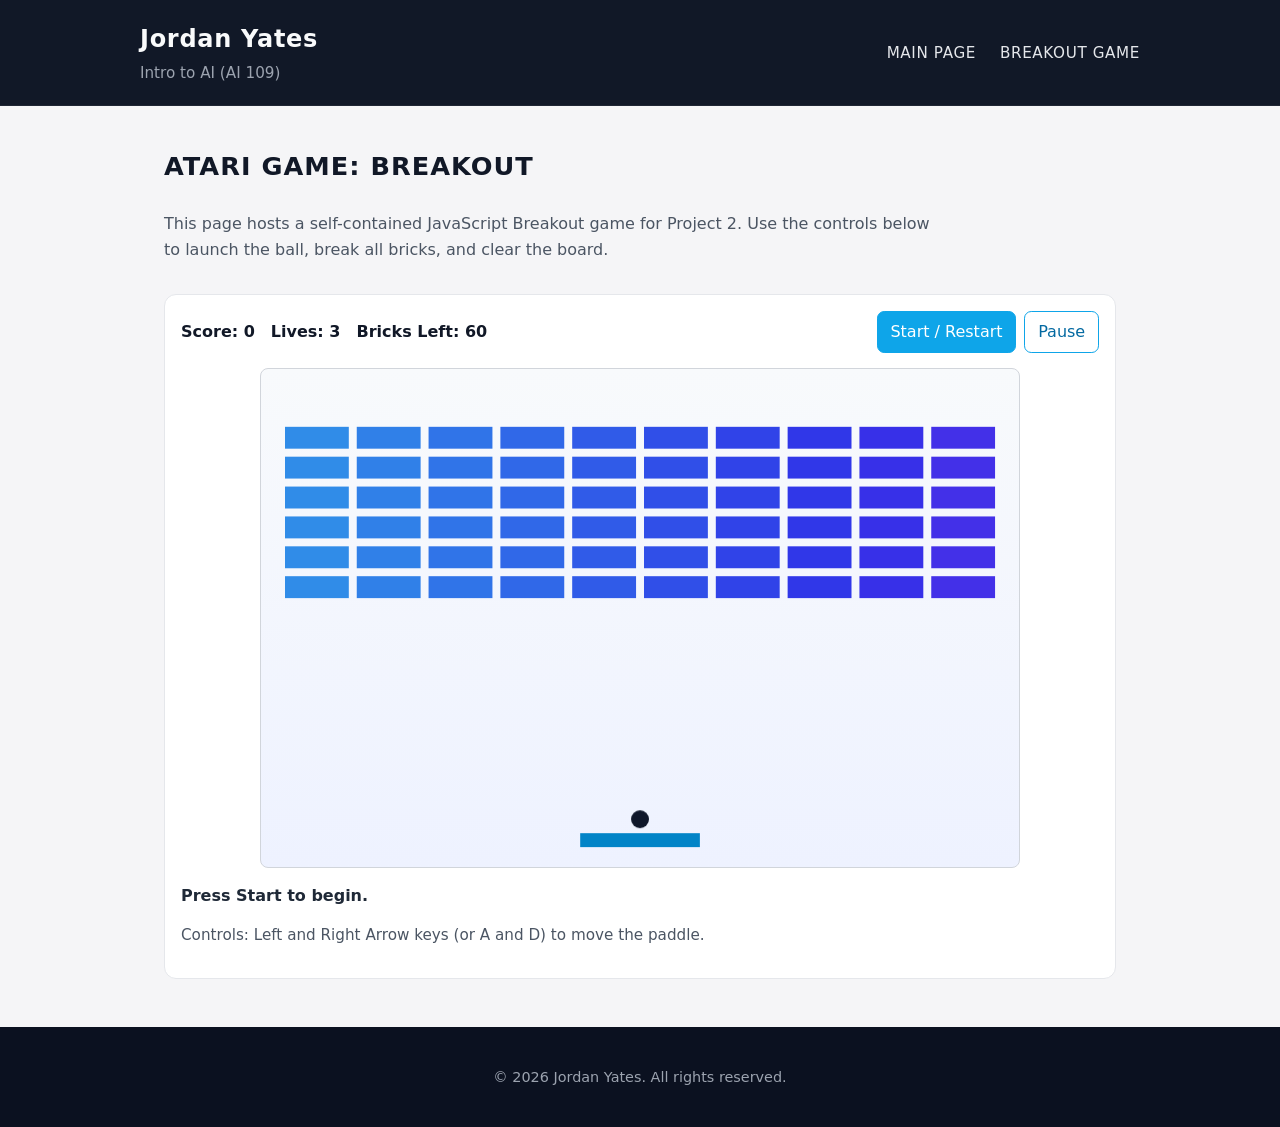
==== breakout.html @ 45056535 "Refactor Breakout Game section in index.html and style.css - Improved layout and styling for the Bre" ====
<!DOCTYPE html>
<html lang="en">
<head>
  <meta charset="UTF-8">
  <title>Jordan Yates | Breakout Game</title>
  <meta name="viewport" content="width=device-width, initial-scale=1.0">
  <meta name="description" content="Project 2 interactive Atari-style Breakout game by Jordan Yates.">
  <link rel="stylesheet" href="style.css">
</head>
<body>
  <header class="site-header">
    <div class="container header-inner">
      <div class="brand">
        <h1 class="site-title">Jordan Yates</h1>
        <p class="site-subtitle">Intro to AI (AI 109)</p>
      </div>
      <nav class="site-nav" aria-label="Main navigation">
        <ul class="nav-list">
          <li><a href="index.html">Main Page</a></li>
          <li><a href="breakout.html">Breakout Game</a></li>
        </ul>
      </nav>
    </div>
  </header>

  <main>
    <section class="page-hero">
      <div class="container">
        <h2 class="section-title">Atari Game: Breakout</h2>
        <p class="page-lead">
          This page hosts a self-contained JavaScript Breakout game for Project 2. Use the controls below
          to launch the ball, break all bricks, and clear the board.
        </p>
      </div>
    </section>

    <section class="section section-game">
      <div class="container">
        <div class="game-shell">
          <div class="game-hud">
            <div class="hud-stats" aria-live="polite">
              <span>Score: <strong id="scoreValue">0</strong></span>
              <span>Lives: <strong id="livesValue">3</strong></span>
              <span>Bricks Left: <strong id="bricksValue">0</strong></span>
            </div>
            <div class="game-controls">
              <button id="startBtn" class="btn" type="button">Start / Restart</button>
              <button id="pauseBtn" class="btn btn-secondary" type="button">Pause</button>
            </div>
          </div>

          <div class="game-stage">
            <canvas id="gameCanvas" width="760" height="500" aria-label="Breakout game canvas"></canvas>
          </div>
          <p id="gameMessage" class="game-message">Press Start to begin.</p>
          <p class="game-help">Controls: Left and Right Arrow keys (or A and D) to move the paddle.</p>
        </div>
      </div>
    </section>
  </main>

  <footer class="site-footer">
    <div class="container footer-inner">
      <p>&copy; 2026 Jordan Yates. All rights reserved.</p>
    </div>
  </footer>

  <script src="breakout.js" defer></script>
</body>
</html>
---- style.css ----
/* Base styles */

*,
*::before,
*::after {
  box-sizing: border-box;
}

html {
  scroll-behavior: smooth;
}

body {
  margin: 0;
  font-family: -apple-system, BlinkMacSystemFont, "Segoe UI", system-ui, sans-serif;
  background-color: #f5f5f7;
  color: #222222;
  line-height: 1.6;
}

/* Layout helpers */

.container {
  width: 100%;
  max-width: 1000px;
  margin: 0 auto;
  padding: 0 1.5rem;
}

/* Header and navigation */

.site-header {
  background-color: #111827;
  color: #f9fafb;
  border-bottom: 1px solid rgba(255, 255, 255, 0.06);
}

.header-inner {
  display: flex;
  align-items: center;
  justify-content: space-between;
  padding: 1.25rem 0;
  gap: 1.5rem;
}

.brand {
  display: flex;
  flex-direction: column;
  gap: 0.15rem;
}

.site-title {
  margin: 0;
  font-size: 1.5rem;
  letter-spacing: 0.03em;
}

.site-subtitle {
  margin: 0;
  font-size: 0.95rem;
  color: #9ca3af;
}

.site-nav {
  flex-shrink: 0;
}

.nav-list {
  list-style: none;
  display: flex;
  gap: 1.5rem;
  margin: 0;
  padding: 0;
}

.nav-list a {
  color: #e5e7eb;
  text-decoration: none;
  font-size: 0.95rem;
  letter-spacing: 0.04em;
  text-transform: uppercase;
  position: relative;
  padding-bottom: 0.1rem;
}

.nav-list a::after {
  content: "";
  position: absolute;
  left: 0;
  bottom: 0;
  width: 0;
  height: 2px;
  background-color: #38bdf8;
  transition: width 0.2s ease;
}

.nav-list a:hover::after,
.nav-list a:focus-visible::after {
  width: 100%;
}

.nav-list a:focus-visible {
  outline: 2px solid #38bdf8;
  outline-offset: 2px;
}

/* Sections */

.section {
  padding: 3rem 0;
}

.section-title {
  margin: 0 0 1.5rem;
  font-size: 1.6rem;
  letter-spacing: 0.04em;
  text-transform: uppercase;
  color: #111827;
}

.section-text {
  margin: 0;
  max-width: 720px;
  font-size: 1rem;
  color: #374151;
}

/* Projects */

.section-projects {
  background-color: #ffffff;
  border-top: 1px solid #e5e7eb;
  border-bottom: 1px solid #e5e7eb;
}

.projects-grid {
  display: flex;
  flex-wrap: wrap;
  gap: 1.5rem;
}

.project-card {
  flex: 1 1 260px;
  background-color: #f9fafb;
  border-radius: 0.75rem;
  padding: 1.5rem;
  border: 1px solid #e5e7eb;
  display: flex;
  flex-direction: column;
  gap: 0.75rem;
}

.project-title {
  margin: 0;
  font-size: 1.1rem;
  color: #111827;
}

.project-description {
  margin: 0;
  font-size: 0.98rem;
  color: #4b5563;
}

.project-link {
  margin-top: 0.25rem;
  align-self: flex-start;
  font-size: 0.95rem;
  color: #0ea5e9;
  text-decoration: none;
  font-weight: 600;
  border-bottom: 1px solid transparent;
  padding-bottom: 0.05rem;
}

.project-link:hover,
.project-link:focus-visible {
  color: #0284c7;
  border-color: #0284c7;
}

.project-link:focus-visible {
  outline: 2px solid #0ea5e9;
  outline-offset: 2px;
}

/* Footer */

.site-footer {
  background-color: #0b1120;
  color: #9ca3af;
  padding: 1.5rem 0;
  font-size: 0.9rem;
}

.footer-inner {
  display: flex;
  justify-content: center;
  text-align: center;
}

/* Responsive design */

@media (max-width: 768px) {
  .header-inner {
    flex-direction: column;
    align-items: flex-start;
  }

  .nav-list {
    width: 100%;
    justify-content: flex-start;
    flex-wrap: wrap;
    row-gap: 0.5rem;
  }

  .section {
    padding: 2.25rem 0;
  }

  .section-title {
    font-size: 1.4rem;
  }
}

@media (max-width: 480px) {
  .header-inner {
    align-items: stretch;
  }

  .nav-list {
    flex-direction: column;
    gap: 0.4rem;
  }

  .site-title {
    font-size: 1.35rem;
  }

  .project-card {
    padding: 1.25rem;
  }
}

/* Breakout page */

.page-hero {
  padding: 2.5rem 0 1rem;
}

.page-lead {
  margin: 0;
  max-width: 780px;
  color: #4b5563;
}

.section-game {
  padding-top: 1rem;
}

.game-shell {
  background-color: #ffffff;
  border: 1px solid #e5e7eb;
  border-radius: 0.75rem;
  padding: 1rem;
}

.game-hud {
  display: flex;
  flex-wrap: wrap;
  gap: 0.75rem;
  justify-content: space-between;
  align-items: center;
  margin-bottom: 0.9rem;
}

.hud-stats {
  display: flex;
  gap: 1rem;
  color: #111827;
  font-weight: 600;
}

.game-controls {
  display: flex;
  gap: 0.5rem;
}

.btn {
  border: 1px solid #0ea5e9;
  background-color: #0ea5e9;
  color: #ffffff;
  border-radius: 0.45rem;
  padding: 0.45rem 0.8rem;
  font: inherit;
  cursor: pointer;
}

.btn:hover,
.btn:focus-visible {
  background-color: #0284c7;
  border-color: #0284c7;
}

.btn:focus-visible {
  outline: 2px solid #38bdf8;
  outline-offset: 2px;
}

.btn-secondary {
  background-color: #ffffff;
  color: #0369a1;
}

.game-stage {
  display: grid;
  place-items: center;
}

#gameCanvas {
  width: min(100%, 760px);
  height: auto;
  border: 1px solid #d1d5db;
  border-radius: 0.5rem;
  background: linear-gradient(180deg, #f8fafc 0%, #eef2ff 100%);
}

.game-message {
  margin: 0.9rem 0 0;
  min-height: 1.5rem;
  color: #1f2937;
  font-weight: 600;
}

.game-help {
  margin-top: 0.9rem;
  color: #4b5563;
  font-size: 0.95rem;
}
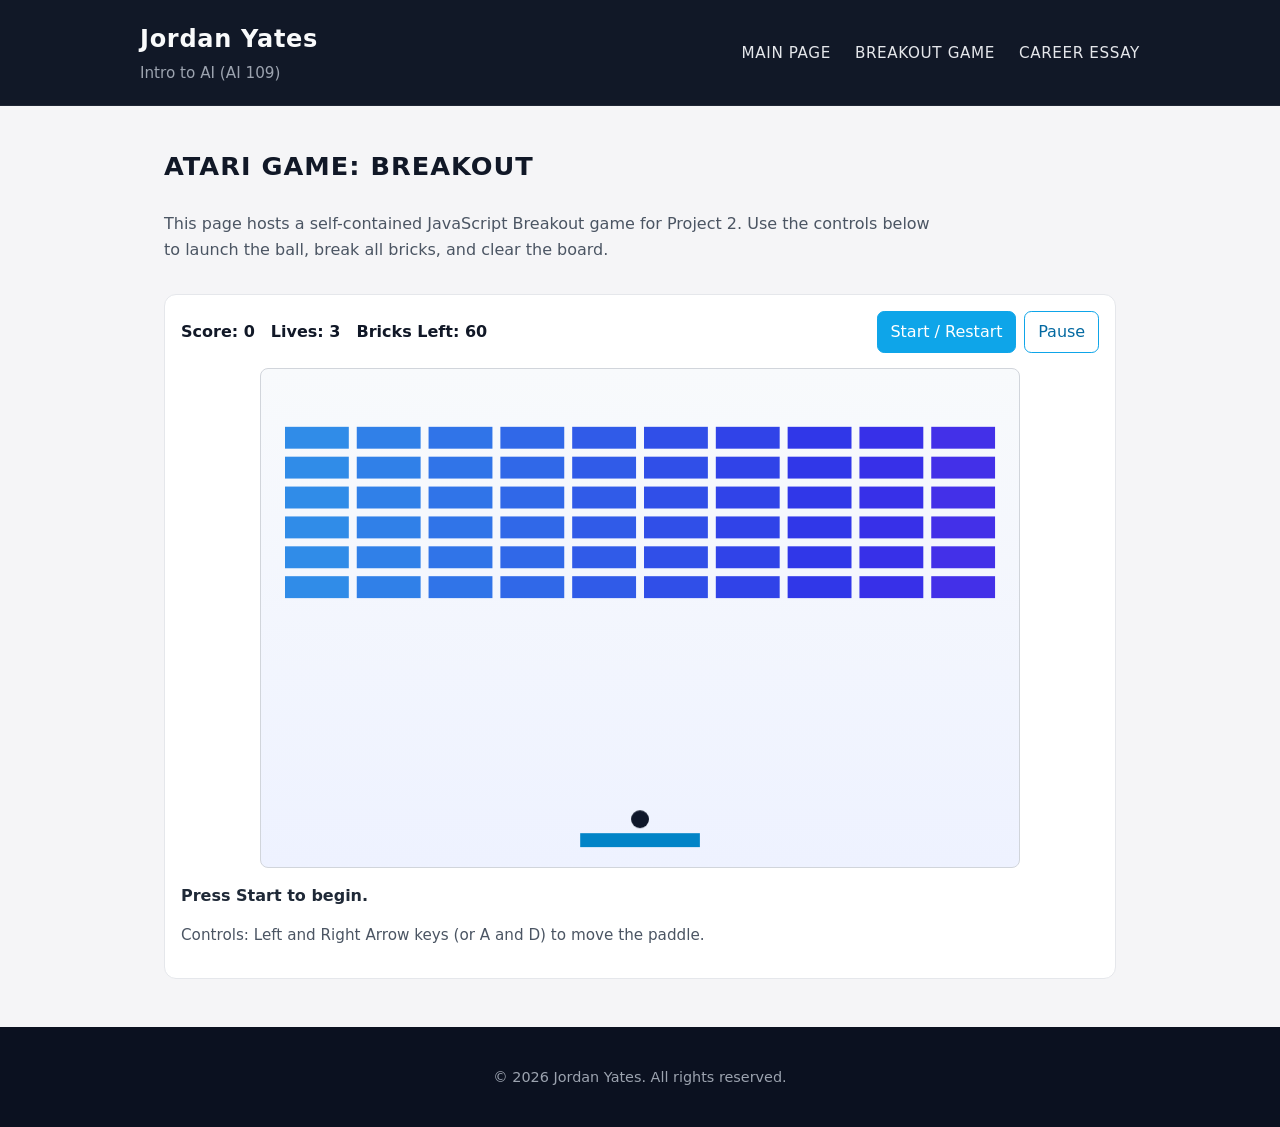
==== commit ea0b547e: "Add AI 109 Project 3 career report, Pandoc outputs, and essay page. Made-with: Cursor" ====
--- a/breakout.html
+++ b/breakout.html
@@ -18,6 +18,7 @@
         <ul class="nav-list">
           <li><a href="index.html">Main Page</a></li>
           <li><a href="breakout.html">Breakout Game</a></li>
+          <li><a href="career-essay.html">Career Essay</a></li>
         </ul>
       </nav>
     </div>
--- a/style.css
+++ b/style.css
@@ -336,4 +336,79 @@
   margin-top: 0.9rem;
   color: #4b5563;
   font-size: 0.95rem;
+}
+
+/* Career essay page (Project 3) */
+
+.section-essay {
+  padding-top: 0.5rem;
+}
+
+.essay-meta {
+  margin: 0 0 0.35rem;
+  font-size: 0.85rem;
+  letter-spacing: 0.08em;
+  text-transform: uppercase;
+  color: #6b7280;
+}
+
+.essay-page-title {
+  text-transform: none;
+  letter-spacing: 0.02em;
+  font-size: 1.45rem;
+  line-height: 1.35;
+}
+
+.inline-code {
+  font-family: ui-monospace, SFMono-Regular, Menlo, Monaco, Consolas, "Liberation Mono", "Courier New", monospace;
+  font-size: 0.9em;
+  background-color: #eef2ff;
+  color: #1e3a8a;
+  padding: 0.12rem 0.35rem;
+  border-radius: 0.3rem;
+}
+
+.essay-article {
+  max-width: 720px;
+  background-color: #ffffff;
+  border: 1px solid #e5e7eb;
+  border-radius: 0.75rem;
+  padding: 1.75rem 1.5rem 2rem;
+  color: #374151;
+}
+
+.essay-h3 {
+  margin: 1.75rem 0 0.65rem;
+  font-size: 1.05rem;
+  letter-spacing: 0.03em;
+  text-transform: uppercase;
+  color: #111827;
+}
+
+.essay-h3:first-of-type {
+  margin-top: 0;
+}
+
+.essay-article p {
+  margin: 0 0 1rem;
+  font-size: 1rem;
+  line-height: 1.65;
+}
+
+.essay-list-numbered {
+  margin: 0 0 1rem;
+  padding-left: 1.35rem;
+  line-height: 1.65;
+}
+
+.essay-list-numbered li {
+  margin-bottom: 0.65rem;
+}
+
+.essay-list-numbered li:last-child {
+  margin-bottom: 0;
+}
+
+.nav-list a[aria-current="page"]::after {
+  width: 100%;
 }
